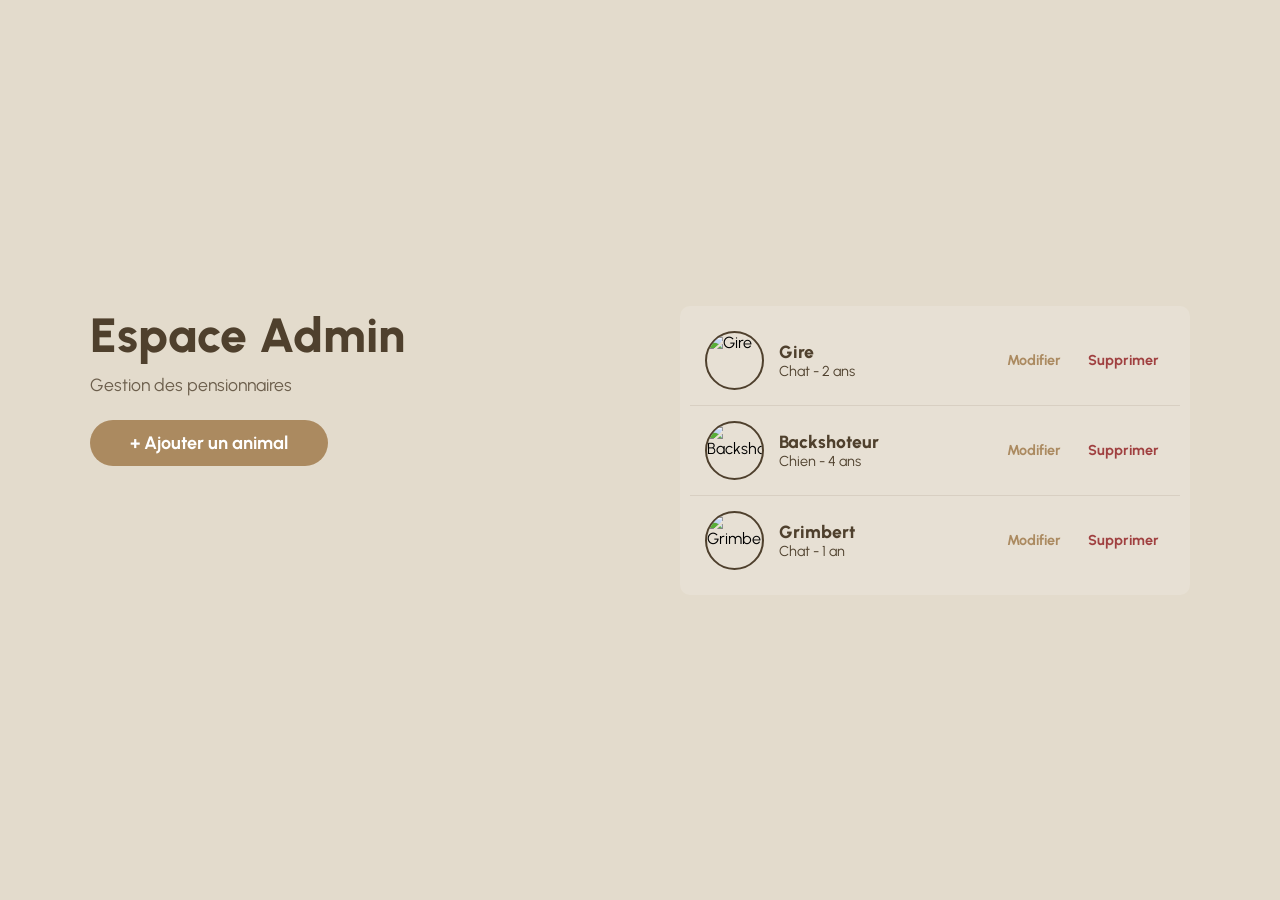
==== admin.html @ acd358b9 "ajout de la page admin eline29/main page admin" ====
<!DOCTYPE html>
<html lang="fr">
<head>
    <meta charset="UTF-8">
    <meta name="viewport" content="width=device-width, initial-scale=1.0">
    <title>SPA Haute-Loire - Administration</title>
    <link href="https://fonts.googleapis.com/css2?family=Urbanist:wght@400;700;800&display=swap" rel="stylesheet">
    <link rel="stylesheet" href="admin.css">
</head>
<body>

    <main class="admin-main">
        <div class="admin-wrapper">

            <section class="title-section">
                <h1>Espace Admin</h1>
                <p class="admin-subtitle">Gestion des pensionnaires</p>
                <button class="login-button">+ Ajouter un animal</button>
            </section>

            <section class="form-section">
                <div class="admin-table">
                    
                    <div class="animal-row">
                        <div class="animal-main-info">
                            <div class="animal-thumb">
                                <img src="images/gire.webp" alt="Gire">
                            </div>
                            <div class="animal-info">
                                <span class="animal-name">Gire</span>
                                <span class="animal-specie">Chat - 2 ans</span>
                            </div>
                        </div>
                        <div class="action-group">
                            <button class="edit-btn">Modifier</button>
                            <button class="delete-btn">Supprimer</button>
                        </div>
                    </div>

                    <div class="animal-row">
                        <div class="animal-main-info">
                            <div class="animal-thumb">
                                <img src="images/backshoteur.webp" alt="Backshoteur">
                            </div>
                            <div class="animal-info">
                                <span class="animal-name">Backshoteur</span>
                                <span class="animal-specie">Chien - 4 ans</span>
                            </div>
                        </div>
                        <div class="action-group">
                            <button class="edit-btn">Modifier</button>
                            <button class="delete-btn">Supprimer</button>
                        </div>
                    </div>

                    <div class="animal-row">
                        <div class="animal-main-info">
                            <div class="animal-thumb">
                                <img src="images/grimbert.webp" alt="Grimbert">
                            </div>
                            <div class="animal-info">
                                <span class="animal-name">Grimbert</span>
                                <span class="animal-specie">Chat - 1 an</span>
                            </div>
                        </div>
                        <div class="action-group">
                            <button class="edit-btn">Modifier</button>
                            <button class="delete-btn">Supprimer</button>
                        </div>
                    </div>

                </div>
            </section>

        </div>
    </main>

</body>
</html>
---- admin.css ----
/* --- base --- */
body, .admin-main, .animal-main-info {
    display: flex;
    justify-content: center;
    align-items: center;
}

body {
    margin: 0;
    font-family: 'Urbanist', sans-serif;
    background-color: rgb(227, 219, 204);
    min-height: 100vh;
}

.admin-main { width: 100%; padding: 40px 5%; box-sizing: border-box; }

.admin-wrapper {
    display: flex;
    flex-direction: column;
    width: 100%;
    max-width: 1100px;
    gap: 30px;
}

h1, .admin-subtitle, .animal-name, .animal-specie, .edit-btn { 
    color: #4f402d;
}

h1 { font: 800 32px 'Urbanist', sans-serif; margin: 0; }
.admin-subtitle { font-size: 1.1rem; margin: 10px 0 25px; opacity: 0.8; }

/* --- liste des aniaux--- */
.admin-table {
    background: rgba(255, 255, 255, 0.15);
    border-radius: 10px;
    padding: 10px;
}

.animal-row {
    display: flex;
    justify-content: space-between;
    align-items: center;
    padding: 15px;
    border-bottom: 1px solid rgba(79, 64, 45, 0.1);
}

.animal-row:last-child { border-bottom: none; }

.animal-thumb {
    width: 55px;
    height: 55px;
    border-radius: 50%;
    overflow: hidden;
    border: 2px solid #4f402d;
    margin-right: 15px;
}

.animal-thumb img { width: 100%; height: 100%; object-fit: cover; }

.animal-info { display: flex; flex-direction: column; }
.animal-name { font-weight: 800; font-size: 1.1rem; }
.animal-specie { font-size: 0.9rem; font-weight: 400; }

.login-button {
    background-color: #ab8a60;
    color: #fff;
    border: none;
    padding: 12px 40px;
    border-radius: 50px;
    font: 700 18px 'Urbanist', sans-serif;
    cursor: pointer;
}

.action-group { display: flex; gap: 15px; }

.edit-btn, .delete-btn {
    background: none; border: none;
    font: 700 0.9rem 'Urbanist', sans-serif;
    cursor: pointer;
}

.edit-btn { color: #ab8a60; }
.delete-btn { color: #a04040; }

/* ---responsive --- */
@media screen and (min-width: 768px) {
    .admin-wrapper { flex-direction: row; gap: 80px; align-items: flex-start; }
    .title-section, .form-section { flex: 1; }
    h1 { font-size: 48px; }
}

@media (max-width: 600px) {
    .animal-row { flex-direction: column; gap: 15px; align-items: flex-start; }
    .action-group { width: 100%; justify-content: flex-end; }
}
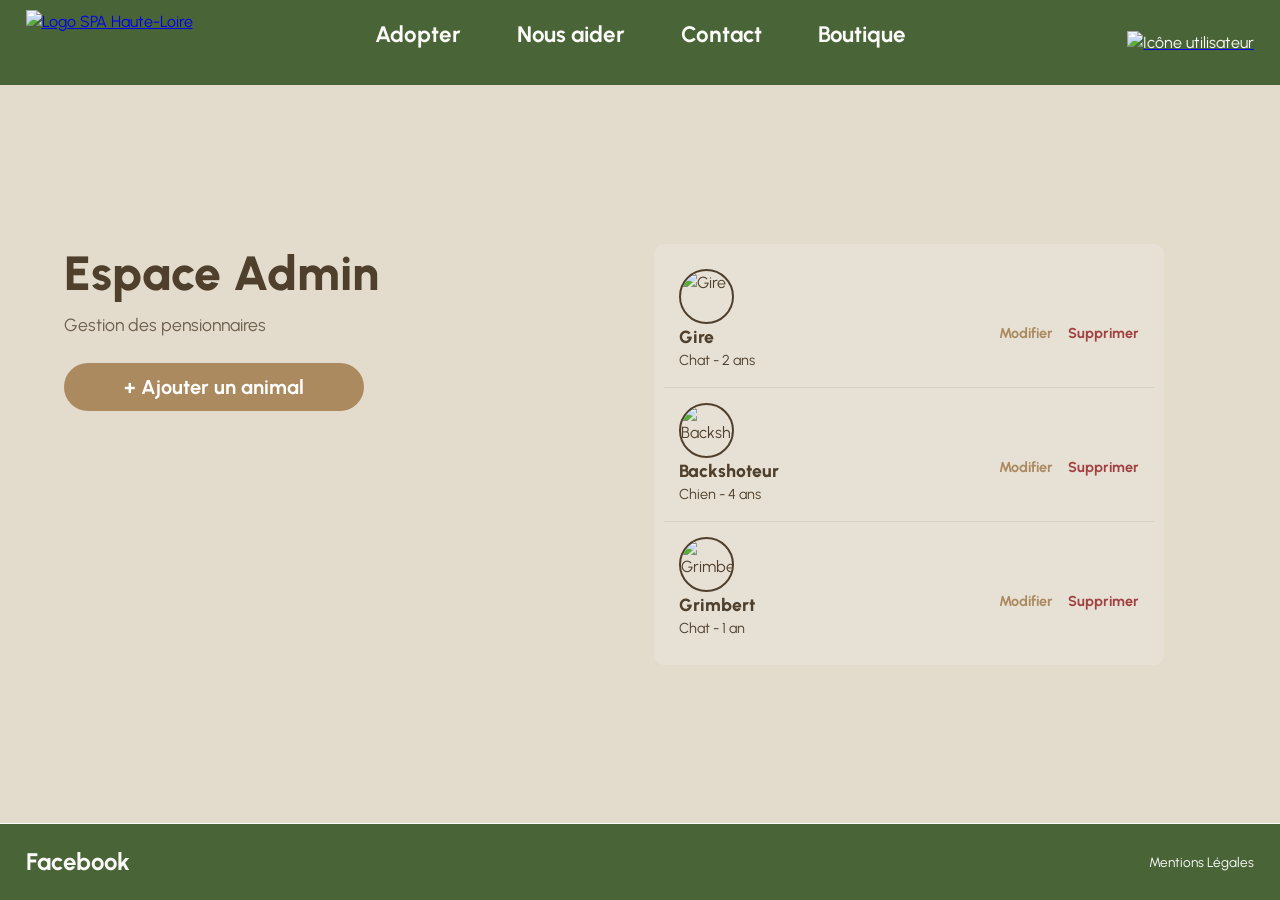
==== commit 96e536df: "suppression du admin.css ajout de celui-ci dans style.css et correction de deux trois probleemes dan" ====
--- a/admin.html
+++ b/admin.html
@@ -1,79 +1,123 @@
-<!DOCTYPE html>
+<!doctype html>
 <html lang="fr">
-<head>
-    <meta charset="UTF-8">
-    <meta name="viewport" content="width=device-width, initial-scale=1.0">
+  <head>
+    <meta charset="UTF-8" />
+    <meta name="viewport" content="width=device-width, initial-scale=1.0" />
     <title>SPA Haute-Loire - Administration</title>
-    <link href="https://fonts.googleapis.com/css2?family=Urbanist:wght@400;700;800&display=swap" rel="stylesheet">
-    <link rel="stylesheet" href="admin.css">
-</head>
-<body>
+    <link
+      href="https://fonts.googleapis.com/css2?family=Urbanist:wght@400;700;800&display=swap"
+      rel="stylesheet"
+    />
+    <link rel="stylesheet" href="style.css" />
+  </head>
 
+  <body>
+    <header>
+      <input type="checkbox" id="menu-toggle" class="menu-checkbox" />
+
+      <label for="menu-toggle" class="burger-menu">
+        <span></span><span></span><span></span>
+      </label>
+
+      <div class="logo">
+        <a href="index.html"
+          ><img src="images/Logo-1.webp" alt="Logo SPA Haute-Loire"
+        /></a>
+      </div>
+
+      <nav>
+        <ul>
+          <li><a href="adopter.html">Adopter</a></li>
+          <li><a href="aider.html">Nous aider</a></li>
+          <li><a href="#contact">Contact</a></li>
+          <li><a href="boutique.html">Boutique</a></li>
+        </ul>
+      </nav>
+
+      <div class="user-access">
+        <a href="connexion.html">
+          <img src="images/connexion.webp" alt="Icône utilisateur" />
+        </a>
+      </div>
+    </header>
     <main class="admin-main">
-        <div class="admin-wrapper">
+      <div class="admin-wrapper">
+        <section class="title-section">
+          <h1>Espace Admin</h1>
+          <p class="admin-subtitle">Gestion des pensionnaires</p>
+          <button class="login-button">+ Ajouter un animal</button>
+        </section>
 
-            <section class="title-section">
-                <h1>Espace Admin</h1>
-                <p class="admin-subtitle">Gestion des pensionnaires</p>
-                <button class="login-button">+ Ajouter un animal</button>
-            </section>
+        <section class="form-section">
+          <div class="admin-table">
+            <div class="animal-row">
+              <div class="animal-main-info">
+                <div class="animal-thumb">
+                  <img src="images/lynx.webp" alt="Gire" />
+                </div>
+                <div class="animal-info">
+                  <span class="animal-name">Gire</span>
+                  <span class="animal-specie">Chat - 2 ans</span>
+                </div>
+              </div>
+              <div class="action-group">
+                <button class="edit-btn">Modifier</button>
+                <button class="delete-btn">Supprimer</button>
+              </div>
+            </div>
 
-            <section class="form-section">
-                <div class="admin-table">
-                    
-                    <div class="animal-row">
-                        <div class="animal-main-info">
-                            <div class="animal-thumb">
-                                <img src="images/gire.webp" alt="Gire">
-                            </div>
-                            <div class="animal-info">
-                                <span class="animal-name">Gire</span>
-                                <span class="animal-specie">Chat - 2 ans</span>
-                            </div>
-                        </div>
-                        <div class="action-group">
-                            <button class="edit-btn">Modifier</button>
-                            <button class="delete-btn">Supprimer</button>
-                        </div>
-                    </div>
+            <div class="animal-row">
+              <div class="animal-main-info">
+                <div class="animal-thumb">
+                  <img src="images/minou.webp" alt="Backshoteur" />
+                </div>
+                <div class="animal-info">
+                  <span class="animal-name">Backshoteur</span>
+                  <span class="animal-specie">Chien - 4 ans</span>
+                </div>
+              </div>
+              <div class="action-group">
+                <button class="edit-btn">Modifier</button>
+                <button class="delete-btn">Supprimer</button>
+              </div>
+            </div>
 
-                    <div class="animal-row">
-                        <div class="animal-main-info">
-                            <div class="animal-thumb">
-                                <img src="images/backshoteur.webp" alt="Backshoteur">
-                            </div>
-                            <div class="animal-info">
-                                <span class="animal-name">Backshoteur</span>
-                                <span class="animal-specie">Chien - 4 ans</span>
-                            </div>
-                        </div>
-                        <div class="action-group">
-                            <button class="edit-btn">Modifier</button>
-                            <button class="delete-btn">Supprimer</button>
-                        </div>
-                    </div>
+            <div class="animal-row">
+              <div class="animal-main-info">
+                <div class="animal-thumb">
+                  <img src="images/roco.webp" alt="Grimbert" />
+                </div>
+                <div class="animal-info">
+                  <span class="animal-name">Grimbert</span>
+                  <span class="animal-specie">Chat - 1 an</span>
+                </div>
+              </div>
+              <div class="action-group">
+                <button class="edit-btn">Modifier</button>
+                <button class="delete-btn">Supprimer</button>
+              </div>
+            </div>
+          </div>
+        </section>
+      </div>
+    </main>
+    <footer>
+      <div class="footer-container">
+        <div class="footer-left">
+          <a
+            href="https://www.facebook.com/people/SPA-de-la-Haute-Loire/100064272296018/"
+            target="_blank"
+            class="facebook-link"
+            >Facebook</a
+          >
+        </div>
 
-                    <div class="animal-row">
-                        <div class="animal-main-info">
-                            <div class="animal-thumb">
-                                <img src="images/grimbert.webp" alt="Grimbert">
-                            </div>
-                            <div class="animal-info">
-                                <span class="animal-name">Grimbert</span>
-                                <span class="animal-specie">Chat - 1 an</span>
-                            </div>
-                        </div>
-                        <div class="action-group">
-                            <button class="edit-btn">Modifier</button>
-                            <button class="delete-btn">Supprimer</button>
-                        </div>
-                    </div>
-
-                </div>
-            </section>
-
+        <div class="footer-right">
+          <a href="mentions-legales.html" class="legal-link"
+            >Mentions Légales</a
+          >
         </div>
-    </main>
-
-</body>
-</html>+      </div>
+    </footer>
+  </body>
+</html>
--- a/style.css
+++ b/style.css
@@ -0,0 +1,1253 @@
+/* =========================
+   VARIABLES
+   ========================= */
+:root {
+  --green-dark: #496537;
+  --yellow-light: #fcfbfa;
+  --yellow-normal: #e3dbcc;
+  --bg-yellow-normal: #e3dbcc; /* Alias pour compatibilité */
+  --brown-text: #4f402d;
+  --text-brown-900: #4b402d;
+  --text-yellow-light: #efebda;
+  --banner-green-dark: #496537;
+  --white: #ffffff;
+}
+
+/* =========================
+   RESET & BASE
+   ========================= */
+* {
+  box-sizing: border-box;
+  margin: 0;
+  padding: 0;
+}
+
+html,
+body {
+  height: 100%;
+}
+
+html {
+  scroll-behavior: smooth;
+}
+
+body {
+  margin: 0;
+  display: flex;
+  flex-direction: column;
+  min-height: 100vh;
+  font-family: "Urbanist", "Segoe UI", Tahoma, Geneva, Verdana, sans-serif;
+  background-color: var(--yellow-normal);
+  color: var(--brown-text);
+  line-height: 1.5;
+}
+
+main {
+  flex: 1 0 auto;
+}
+
+#contact {
+  scroll-margin-top: 80px; /* ramene sur la partie contact */
+}
+
+/* =========================
+   TYPOGRAPHIE & CONTENEURS
+   ========================= */
+.container {
+  max-width: 1200px;
+  margin: 0 auto;
+  padding: 40px 20px;
+}
+
+h1 {
+  font-size: 32px;
+  font-weight: 700;
+  margin-bottom: 15px;
+  color: var(--brown-text);
+}
+
+h2 {
+  font-size: 28px;
+  font-weight: 700;
+}
+
+h3 {
+  font-size: 26px;
+  font-weight: 700;
+  margin-bottom: 25px;
+}
+
+p {
+  font-size: 16px;
+  margin-bottom: 15px;
+}
+
+.sr-only {
+  position: absolute !important;
+  width: 1px;
+  height: 1px;
+  padding: 0;
+  margin: -1px;
+  overflow: hidden;
+  clip: rect(0 0 0 0);
+  white-space: nowrap;
+  border: 0;
+}
+
+.hidden {
+  display: none !important;
+}
+
+/* =========================
+   HEADER & NAVIGATION
+   ========================= */
+/*  */
+header {
+  background-color: var(--green-dark);
+  padding: 10px 2% 0 2%;
+  display: flex;
+  justify-content: space-between;
+  align-items: center;
+  position: sticky;
+  top: 0;
+  z-index: 1000;
+}
+
+/* Menu Mobile */
+.menu-checkbox {
+  display: none;
+}
+
+.burger-menu {
+  display: flex;
+  flex-direction: column;
+  gap: 5px;
+  cursor: pointer;
+  order: 1;
+}
+
+.burger-menu span {
+  display: block;
+  height: 3px;
+  width: 25px;
+  background-color: var(--yellow-light);
+}
+
+.logo {
+  order: 2;
+  padding-bottom: 10px;
+  display: flex;
+  align-items: center;
+}
+
+.logo img {
+  height: 50px;
+  display: block;
+}
+
+.user-access {
+  order: 3;
+  padding-bottom: 10px;
+  display: flex;
+  align-items: center;
+  gap: 8px;
+}
+
+.user-access svg,
+.user-access img {
+  width: 30px;
+  height: 30px;
+  color: var(--yellow-light);
+}
+
+nav {
+  position: absolute;
+  top: 100%;
+  left: 0;
+  width: 100%;
+  background-color: var(--green-dark);
+  display: none;
+}
+
+#menu-toggle:checked ~ nav {
+  display: block;
+}
+
+nav ul {
+  list-style: none;
+  padding: 20px 0;
+  margin: 0;
+  display: flex;
+  flex-direction: column;
+  align-items: center;
+  gap: 20px;
+}
+
+nav a {
+  color: var(--yellow-light);
+  text-decoration: none;
+  font-weight: 700;
+}
+
+/* Navigation Desktop */
+@media screen and (min-width: 768px) {
+  .burger-menu { display: none; }
+  
+  .logo, .user-access {
+    flex: 1;
+    order: unset;
+  }
+  
+  .logo { justify-content: flex-start; }
+  .logo img { height: 65px; }
+  .user-access { justify-content: flex-end; }
+
+  nav {
+    position: static;
+    display: flex !important;
+    background: none;
+    flex: 2;
+  }
+
+  nav ul {
+    flex-direction: row;
+    justify-content: center;
+    width: 100%;
+    gap: 3.5rem;
+    padding: 0;
+  }
+
+  nav a {
+    position: relative;
+    font-size: 1.4rem;
+    padding-bottom: 25px;
+    display: inline-block;
+    transition: color 0.3s;
+  }
+
+  nav a::after {
+    content: "";
+    position: absolute;
+    bottom: 0;
+    left: 50%;
+    width: 0;
+    height: 4px;
+    background-color: var(--yellow-light);
+    transition: all 0.4s ease-in-out;
+    transform: translateX(-50%);
+  }
+
+  nav a:hover::after { width: 100%; }
+}
+
+/* Version Desktop Alternative (Nav Links) */
+@media screen and (min-width: 1024px) {
+  .burger { display: none; }
+  .nav-links {
+    display: flex;
+    list-style: none;
+    gap: 30px;
+  }
+  .nav-links a {
+    color: var(--text-yellow-light);
+    text-decoration: none;
+    font-weight: 700;
+    font-size: 1.3rem;
+  }
+}
+
+/* =========================
+   ACCUEIL : HERO
+   ========================= */
+.hero {
+  position: relative;
+  height: 70vh;
+  width: 100%;
+  overflow: hidden;
+  display: flex;
+  align-items: center;
+  justify-content: center;
+  text-align: center;
+  background-color: var(--yellow-normal);
+}
+
+#hero-video {
+  position: absolute;
+  top: 50%;
+  left: 50%;
+  transform: translate(-50%, -50%);
+  min-width: 100%;
+  min-height: 100%;
+  object-fit: cover;
+  z-index: 1;
+}
+
+.hero-content {
+  position: relative;
+  z-index: 2;
+  padding: 20px;
+  color: var(--white);
+  max-width: 900px;
+}
+
+.hero-content h1,
+.hero-content h3 {
+  color: var(--white);
+  text-shadow: 2px 2px 10px rgba(0, 0, 0, 0.8);
+}
+
+.btn-hero {
+  display: inline-block;
+  padding: 12px 35px;
+  border: 2px solid var(--white);
+  color: var(--white);
+  text-decoration: none;
+  border-radius: 30px;
+  font-size: 1.2rem;
+  font-weight: 700;
+  margin-top: 25px;
+  background: rgba(0, 0, 0, 0.3);
+  transition: all 0.3s ease;
+}
+
+.btn-hero:hover {
+  background: var(--white);
+  color: var(--green-dark);
+}
+
+/* =========================
+   ACCUEIL : CAROUSEL
+   ========================= */
+.section-carousel {
+  background-color: var(--green-dark);
+  color: var(--yellow-light);
+}
+
+.carousel-container {
+  position: relative;
+  width: 100%;
+  height: 300px;
+  background-color: var(--yellow-normal);
+  overflow: hidden;
+  border-radius: 12px;
+}
+
+.carousel-track {
+  display: flex;
+  height: 100%;
+}
+
+.carousel-item {
+  min-width: 100%;
+  height: 100%;
+}
+
+.carousel-item img {
+  width: 100%;
+  height: 100%;
+  object-fit: cover;
+}
+
+@media (min-width: 992px) {
+  .carousel-layout {
+    display: grid;
+    grid-template-columns: 1fr 1fr;
+    gap: 60px;
+    align-items: center;
+  }
+  .carousel-container { height: 450px; }
+}
+
+/* =========================
+   ACCUEIL : A PROPOS
+   ========================= */
+.section-about {
+  background-color: var(--yellow-normal);
+  text-align: center;
+}
+
+.section-about p {
+  max-width: 900px;
+  margin: 0 auto;
+}
+
+/* =========================
+   ACCUEIL : CONTACT
+   ========================= */
+.section-contact {
+  background-color: var(--green-dark);
+  color: var(--yellow-light);
+}
+
+.contact-form {
+  width: 100%;
+  max-width: 800px;
+  margin: 0 auto;
+  color: var(--yellow-light);
+  padding: 20px;
+}
+
+.contact-form h3 {
+  text-align: center;
+  color: var(--yellow-light);
+  margin-bottom: 40px;
+}
+
+.contact-form label {
+  color: #efebda;
+}
+
+.contact-grid {
+  display: flex;
+  flex-wrap: wrap;
+  gap: 10%;
+  justify-content: center;
+}
+
+.map-box {
+  width: 40%;
+  height: 250px;
+  background-color: var(--yellow-normal);
+  border-radius: 12px;
+  margin-top: 25px;
+  justify-content: center;
+}
+
+.btn-submit {
+  display: block;
+  width: fit-content;
+  margin: 40px auto 0;
+  padding: 12px 60px;
+  border: 2px solid var(--white);
+  background: transparent;
+  color: var(--white);
+  border-radius: 30px;
+  font-size: 20px;
+  font-weight: 700;
+  font-family: "Urbanist", sans-serif;
+  cursor: pointer;
+  transition: all 0.3s ease;
+}
+
+.btn-submit:hover {
+  background-color: var(--white);
+  color: var(--green-dark);
+  transform: translateY(-2px);
+}
+
+@media (max-width: 768px) {
+  .contact-grid {
+    flex-direction: column;
+    align-items: center;
+  }
+  .map-box { width: 100%; }
+}
+
+/* =========================
+   ACCUEIL : PARTENAIRES
+   ========================= */
+.section-partenaires {
+  background-color: var(--yellow-normal);
+  padding: 40px 5%;
+  text-align: center;
+}
+
+.section-partenaires__title {
+  font-size: 1.8rem;
+  margin-bottom: 20px;
+  color: var(--text-brown-900);
+}
+
+.section-partenaires__carousel {
+  display: flex;
+  gap: 15px;
+  overflow-x: auto;
+  padding-bottom: 10px;
+  scroll-behavior: smooth;
+  -ms-overflow-style: none;
+  scrollbar-width: none;
+}
+
+.section-partenaires__carousel::-webkit-scrollbar {
+  display: none;
+}
+
+.partenaire-card {
+  min-width: 150px;
+  flex: 0 0 auto;
+  background: #fff;
+  border-radius: 10px;
+  padding: 15px;
+  display: flex;
+  align-items: center;
+  justify-content: center;
+  box-shadow: 0 2px 6px rgba(0, 0, 0, 0.1);
+}
+
+.partenaire-card img {
+  max-width: 100%;
+  max-height: 50px;
+  object-fit: contain;
+}
+
+@media (min-width: 768px) {
+  .partenaire-card { min-width: 200px; padding: 20px; }
+  .section-partenaires__title { font-size: 2rem; }
+}
+
+@media (min-width: 1024px) {
+  .partenaire-card { min-width: 220px; padding: 25px; }
+  .section-partenaires__title { font-size: 2.4rem; }
+}
+
+/* =========================
+   ACCUEIL : GALERIE PRODUITS
+   ========================= */
+.product-gallery {
+  padding: 1.5rem 1rem;
+  max-width: 1200px;
+  margin: 0 auto;
+}
+
+.product-gallery h2 {
+  font-family: "Urbanist", sans-serif;
+  text-align: center;
+  margin-bottom: 1rem;
+  font-size: 1.4rem;
+}
+
+.gallery {
+  display: grid;
+  grid-template-columns: repeat(auto-fit, minmax(160px, 1fr));
+  gap: 0.9rem;
+  justify-content: center;
+}
+
+.product-card {
+  background: #fff;
+  border-radius: 10px;
+  overflow: hidden;
+  text-align: center;
+  box-shadow: 0 6px 18px rgba(0, 0, 0, 0.06);
+  transition: transform 200ms ease, box-shadow 200ms ease;
+  aspect-ratio: 1/1;
+  position: relative;
+  cursor: pointer;
+  width: 100%;
+  max-width: 320px;
+}
+
+.product-card img {
+  width: 100%;
+  height: 100%;
+  object-fit: cover;
+  display: block;
+  z-index: 1;
+}
+
+.product-card .info {
+  position: absolute;
+  left: 0;
+  right: 0;
+  bottom: 0;
+  padding: 1rem;
+  box-sizing: border-box;
+  color: #fff;
+  background: linear-gradient(180deg, rgba(0, 0, 0, 0) 0%, rgba(0, 0, 0, 0.55) 60%);
+  transform: translateY(100%);
+  transition: transform 220ms ease;
+  display: flex;
+  flex-direction: column;
+  gap: 0.4rem;
+  z-index: 2;
+}
+
+.product-card .info h3 {
+  margin: 0;
+  font-size: 1rem;
+  font-weight: 700;
+  color: #fff;
+  text-transform: capitalize;
+}
+
+.product-card .info .price {
+  font-weight: 700;
+  font-size: 1.03rem;
+  color: #ffd700;
+}
+
+.product-card .info .desc {
+  margin: 0;
+  font-size: 0.9rem;
+  line-height: 1.2;
+  color: rgba(255, 255, 255, 0.95);
+  opacity: 0;
+  max-height: 0;
+  overflow: hidden;
+  transition: opacity 180ms ease, max-height 180ms ease;
+}
+
+/* États interactifs */
+.product-card:hover,
+.product-card:focus,
+.product-card:focus-within,
+.product-card:active {
+  transform: translateY(-6px);
+  box-shadow: 0 12px 30px rgba(0, 0, 0, 0.12);
+}
+
+.product-card:hover .info,
+.product-card:focus .info,
+.product-card:focus-within .info,
+.product-card:active .info {
+  transform: translateY(0);
+}
+
+.product-card:hover .info .desc,
+.product-card:focus .info .desc,
+.product-card:focus-within .info .desc,
+.product-card:active .info .desc {
+  opacity: 1;
+  max-height: 6rem;
+}
+
+@media (max-width: 800px) {
+  .gallery { grid-template-columns: repeat(auto-fit, minmax(140px, 1fr)); gap: 0.75rem; }
+  .product-gallery { padding: 1rem; }
+  .product-card { max-width: 280px; border-radius: 8px; }
+  .product-card .info { padding: 0.75rem; }
+  .product-gallery h2 { font-size: 1.25rem; }
+}
+
+@media (max-width: 480px) {
+  .gallery { grid-template-columns: repeat(auto-fit, minmax(120px, 1fr)); gap: 0.6rem; }
+  .product-card { max-width: 220px; }
+  .product-card .info h3 { font-size: 0.95rem; }
+  .product-card .info .desc { font-size: 0.85rem; }
+}
+/* =========================
+   PAGE : ADMIN
+   ========================= */
+.admin-main {
+  width: 100%;
+  padding: 40px 5%;
+  box-sizing: border-box;
+  align-content: center;
+}
+
+.admin-wrapper {
+  display: flex;
+  flex-direction: column;
+  width: 100%;
+  max-width: 1100px;
+  gap: 30px;
+}
+
+.title-section h1,
+.admin-subtitle,
+.animal-name,
+.animal-specie,
+.edit-btn {
+  color: #4f402d;
+}
+
+.title-section h1 {
+  font:
+    800 32px "Urbanist",
+    sans-serif;
+  margin: 0;
+}
+.admin-subtitle {
+  font-size: 1.1rem;
+  margin: 10px 0 25px;
+  opacity: 0.8;
+}
+
+/* --- liste des aniaux--- */
+.admin-table {
+  background: rgba(255, 255, 255, 0.15);
+  border-radius: 10px;
+  padding: 10px;
+}
+
+.animal-row {
+  display: flex;
+  justify-content: space-between;
+  align-items: center;
+  padding: 15px;
+  border-bottom: 1px solid rgba(79, 64, 45, 0.1);
+}
+
+.animal-row:last-child {
+  border-bottom: none;
+}
+
+.animal-thumb {
+  width: 55px;
+  height: 55px;
+  border-radius: 50%;
+  overflow: hidden;
+  border: 2px solid #4f402d;
+  margin-right: 15px;
+}
+
+.animal-thumb img {
+  width: 100%;
+  height: 100%;
+  object-fit: cover;
+}
+
+.animal-info {
+  display: flex;
+  flex-direction: column;
+}
+.animal-name {
+  font-weight: 800;
+  font-size: 1.1rem;
+}
+.animal-specie {
+  font-size: 0.9rem;
+  font-weight: 400;
+}
+
+.login-button {
+  background-color: #ab8a60;
+  color: #fff;
+  border: none;
+  padding: 12px 40px;
+  border-radius: 50px;
+  font:
+    700 18px "Urbanist",
+    sans-serif;
+  cursor: pointer;
+}
+
+.action-group {
+  display: flex;
+  gap: 15px;
+}
+
+.edit-btn,
+.delete-btn {
+  background: none;
+  border: none;
+  font:
+    700 0.9rem "Urbanist",
+    sans-serif;
+  cursor: pointer;
+}
+
+.edit-btn {
+  color: #ab8a60;
+}
+.delete-btn {
+  color: #a04040;
+}
+
+/* ---responsive --- */
+@media screen and (min-width: 768px) {
+  .admin-wrapper {
+    flex-direction: row;
+    gap: 80px;
+    align-items: flex-start;
+  }
+  .title-section,
+  .form-section {
+    flex: 1;
+  }
+  .title-section h1 {
+    font-size: 48px;
+  }
+}
+
+@media (max-width: 600px) {
+  .animal-row {
+    flex-direction: column;
+    gap: 15px;
+    align-items: flex-start;
+  }
+  .action-group {
+    width: 100%;
+    justify-content: flex-end;
+  }
+}
+
+
+/* =========================
+   PAGE : AIDER / ADOPTER
+   ========================= */
+/* Bannière */
+.banniere-aider {
+  background-image: url("/images/banniere.webp");
+  background-size: cover;
+  background-position: center;
+  background-repeat: no-repeat;
+  min-height: 50vh;
+  position: relative;
+  color: var(--text-brown-900);
+}
+
+.banniere-aider__overlay {
+  position: absolute;
+  inset: 0;
+  background: rgba(255, 255, 255, 0.25);
+  padding: 20px 5%;
+  box-sizing: border-box;
+}
+
+.banniere-aider__contenu {
+  max-width: 600px;
+}
+
+.banniere-aider__contenu h1 {
+  font-size: 1.9rem;
+  margin-bottom: 15px;
+  text-align: start;
+}
+
+.banniere-aider__contenu p {
+  font-size: 1rem;
+}
+
+.banniere-aider__actions {
+  display: flex;
+  gap: 15px;
+  justify-content: flex-end;
+}
+
+.banniere-aider__actions a {
+  padding: 12px 25px;
+  border-radius: 30px;
+  font-weight: 700;
+  text-decoration: none;
+}
+
+.btn-don, .btn-adhesion {
+  background-color: #ab8a60;
+  color: #fff;
+}
+
+.btn-don:hover, .btn-adhesion:hover {
+  background-color: #fff;
+  color: #ab8a60;
+}
+
+@media (min-width: 768px) {
+  .banniere-aider { min-height: 60vh; }
+  .banniere-aider__overlay { padding: 40px 10%; }
+  .banniere-aider__contenu h1 { font-size: 2.4rem; }
+  .banniere-aider__actions { position: absolute; bottom: 15px; right: 15px; }
+}
+
+@media (min-width: 1024px) {
+  .banniere-aider { min-height: 80vh; }
+  .banniere-aider__overlay { padding: 80px 10%; }
+  .banniere-aider__contenu { max-width: 700px; }
+  .banniere-aider__contenu h1 { font-size: 3rem; }
+}
+
+/* Bénévolat */
+.section-benevolat {
+  background-color: var(--green-dark);
+  padding: 40px 5%;
+  color: var(--text-brown-900);
+  text-align: center;
+}
+
+.section-benevolat__cards {
+  display: flex;
+  flex-direction: column;
+  gap: 20px;
+  margin-bottom: 30px;
+  justify-content: center;
+}
+
+.section-benevolat__card {
+  padding: 20px;
+  border-radius: 10px;
+  background-color: var(--yellow-normal);
+}
+
+.section-benevolat__card h2 {
+  font-size: 1.6rem;
+  margin-bottom: 10px;
+}
+
+.section-benevolat__card p {
+  font-size: 1rem;
+  line-height: 1.5;
+}
+
+.section-benevolat__cta {
+  display: inline-block;
+  padding: 12px 25px;
+  border-radius: 30px;
+  font-weight: 700;
+  text-decoration: none;
+  color: #fff;
+  border: 2px solid #fff;
+  background: transparent;
+  transition: 0.3s;
+}
+
+.section-benevolat__cta:hover {
+  background: #fff;
+  color: var(--green-dark);
+}
+
+@media (min-width: 768px) {
+  .section-benevolat__cards { flex-direction: row; gap: 30px; text-align: left; }
+  .section-benevolat__card { width: 45%; }
+}
+
+/* Timeline, Filtres et Animaux */
+.intro-section {
+  padding: 40px 20px;
+  text-align: center;
+}
+
+.dashed-box { padding: 20px; }
+
+.timeline-section {
+  display: flex;
+  flex-direction: column;
+  gap: 20px;
+  padding: 20px;
+}
+
+.timeline-card {
+  border: 1px solid var(--text-brown-900);
+  padding: 20px;
+  text-align: center;
+}
+
+.filters-section {
+  background-color: rgba(75, 64, 45, 0.05);
+  padding: 0 20px;
+}
+
+.filter-item {
+  border-bottom: 1px solid rgba(75, 64, 45, 0.2);
+  padding: 15px 0;
+}
+
+.filter-item summary {
+  display: flex;
+  justify-content: space-between;
+  font-weight: 700;
+  font-size: 1.6rem;
+  cursor: pointer;
+  list-style: none;
+}
+
+.filter-content {
+  padding: 15px;
+  display: flex;
+  flex-direction: column;
+  gap: 10px;
+}
+
+.trier-container {
+  display: flex;
+  justify-content: center;
+  padding: 25px 0;
+}
+
+.btn-trier {
+  background-color: var(--banner-green-dark);
+  color: var(--text-yellow-light);
+  border: none;
+  padding: 10px 40px;
+  border-radius: 25px;
+  font-weight: 700;
+}
+
+/*  */
+.animal-grid {
+  display: flex;
+  flex-wrap: wrap;
+  justify-content: space-between;
+  padding: 20px;
+}
+
+.animal-card {
+  width: 48%;
+  margin-bottom: 25px;
+}
+
+.animal-card img {
+  width: 100%;
+  aspect-ratio: 1/1;
+  object-fit: cover;
+}
+
+.animal-card h3 {
+  margin-top: 10px;
+  font-weight: 700;
+}
+
+/* Responsive Adopter */
+@media screen and (min-width: 992px) {
+  .timeline-section {
+    flex-direction: row;
+    justify-content: center;
+    gap: 30px;
+    padding: 40px 10%;
+  }
+  .timeline-card { flex: 1; max-width: 350px; }
+  .filters-section {
+    display: flex;
+    flex-direction: row;
+    justify-content: space-around;
+    padding: 20px 5%;
+  }
+  .filter-item { border: none; flex: 1; }
+  .filter-item summary { justify-content: center; gap: 10px; }
+  .animal-card { width: 30%; }
+  .animal-grid { padding: 40px 10%; }
+}
+
+/* =========================
+   FORMULAIRES GÉNÉRAUX (LOGIN/DON)
+   ========================= */
+.input-group {
+  display: flex;
+  flex-direction: column;
+  margin-bottom: 25px;
+}
+
+.input-group label {
+  font-weight: 700;
+  margin-bottom: 8px;
+  font-family: "Urbanist", sans-serif;
+}
+
+label {
+  display: block;
+  font-size: 1.1rem;
+  color: #4f402d;
+  font-weight: 400;
+  margin-bottom: 8px;
+}
+
+input {
+  width: 100%;
+  padding: 15px;
+  border: none;
+  background-color: #ffffff;
+  box-sizing: border-box;
+  font-family: "Urbanist", sans-serif;
+  margin-bottom: 15px;
+}
+
+input:focus,
+textarea:focus {
+  outline: 2px solid var(--white);
+  background-color: #f0ede6;
+}
+
+.form-row {
+  display: flex;
+  gap: 15px;
+}
+
+.form-row .input-group {
+  flex: 1;
+}
+
+/* Boutons communs formulaires */
+.login-button, .valider-btn {
+  background-color: #ab8a60;
+  color: #fff;
+  border: none;
+  padding: 12px 60px;
+  border-radius: 50px;
+  font: 700 20px "Urbanist", sans-serif;
+  cursor: pointer;
+}
+
+.center-btn {
+  display: flex;
+  justify-content: center;
+  margin-top: 20px;
+}
+
+/* Page Connexion */
+.connexion-main {
+  width: 100%;
+  display: flex;
+  justify-content: center;
+  padding: 40px 5%;
+  box-sizing: border-box;
+}
+
+.connexion-wrapper {
+  display: flex;
+  flex-direction: column;
+  width: 100%;
+  max-width: 1100px;
+  gap: 30px;
+}
+
+.connexion-wrapper h1 {
+  font-weight: 800;
+  margin: 0;
+}
+
+.action-group {
+  display: flex;
+  justify-content: space-between;
+  align-items: center;
+  margin-top: 25px;
+}
+
+.inscription-link {
+  color: #4f402d;
+  text-decoration: none;
+  font-size: 1rem;
+  font-weight: 400;
+  transition: 0.3s;
+}
+
+.inscription-link:hover {
+  opacity: 0.7;
+  text-decoration: underline;
+}
+
+/* Page Don */
+.don-hero {
+  position: relative;
+  display: flex;
+  justify-content: center;
+  align-items: center;
+  padding: 40px 5%;
+  box-sizing: border-box;
+}
+
+.don-hero::before {
+  content: "";
+  position: absolute;
+  top: 0;
+  left: 0;
+  right: 0;
+  bottom: 0;
+  background: url("images/don.webp") no-repeat center center/cover;
+  opacity: 0.6;
+  z-index: -1;
+}
+
+.don-card {
+  background-color: rgb(227, 219, 204);
+  padding: 35px;
+  width: 100%;
+  max-width: 450px;
+  border-radius: 5px;
+}
+
+/* Responsive Formulaires */
+@media screen and (min-width: 768px) {
+  .connexion-wrapper {
+    flex-direction: row;
+    gap: 100px;
+    align-items: center;
+  }
+  .title-section, .form-section { flex: 1; }
+  .connexion-wrapper h1, .don-hero h1 { font-size: 48px; }
+}
+
+@media (max-width: 768px) {
+  .form-row { flex-direction: column; gap: 0; }
+  .login-button, .valider-btn { width: 100%; padding: 12px 20px; }
+}
+
+@media (max-width: 480px) {
+  .action-group { flex-direction: column; gap: 20px; }
+}
+
+/* =========================
+   FOOTER
+   ========================= */
+footer {
+  background-color: var(--green-dark);
+  padding: 20px 2%;
+  border-top: 1px solid var(--yellow-light);
+  margin-top: auto;
+}
+
+.footer-container {
+  display: flex;
+  align-items: center;
+  justify-content: space-between;
+}
+
+.footer-container a {
+  color: var(--yellow-light);
+  text-decoration: none;
+  transition: 0.3s;
+}
+
+.main-footer {
+  background-color: var(--banner-green-dark);
+  color: var(--text-yellow-light);
+  padding: 20px;
+}
+
+.footer-content {
+  display: flex;
+  justify-content: space-between;
+  align-items: center;
+}
+
+.facebook-link {
+  font-size: 1.5rem;
+  font-weight: 700;
+}
+
+.legal-link {
+  font-size: 0.85rem;
+}
+
+.facebook-link:hover {
+  transform: scale(1.1);
+}
+
+.legal-link:hover {
+  opacity: 0.7;
+  text-decoration: underline;
+}
+
+@media (max-width: 768px) {
+  .facebook-link { font-size: 1.3rem; }
+  .legal-link { font-size: 0.75rem; }
+}
+
+/* Stylisation du bouton Remonter */
+
+.scroll-to-top {
+  position: fixed;
+  bottom: 30px;
+  right: 30px;
+  width: 50px;
+  height: 50px;
+  background-color: var(--green-dark);
+  color: var(--white);
+  border: none;
+  border-radius: 50%;
+  font-size: 24px;
+  cursor: pointer;
+  opacity: 0;
+  visibility: hidden;
+  transition: opacity 0.3s ease-in-out, visibility 0.3s ease-in-out;
+  z-index: 99;
+}
+
+.scroll-to-top.visible {
+  opacity: 1;
+  visibility: visible;
+}
+
+.scroll-to-top:hover {
+  background-color: var(--brown-text);
+  transform: translateY(-3px);
+  transition: all 0.3s ease-in-out;
+}
